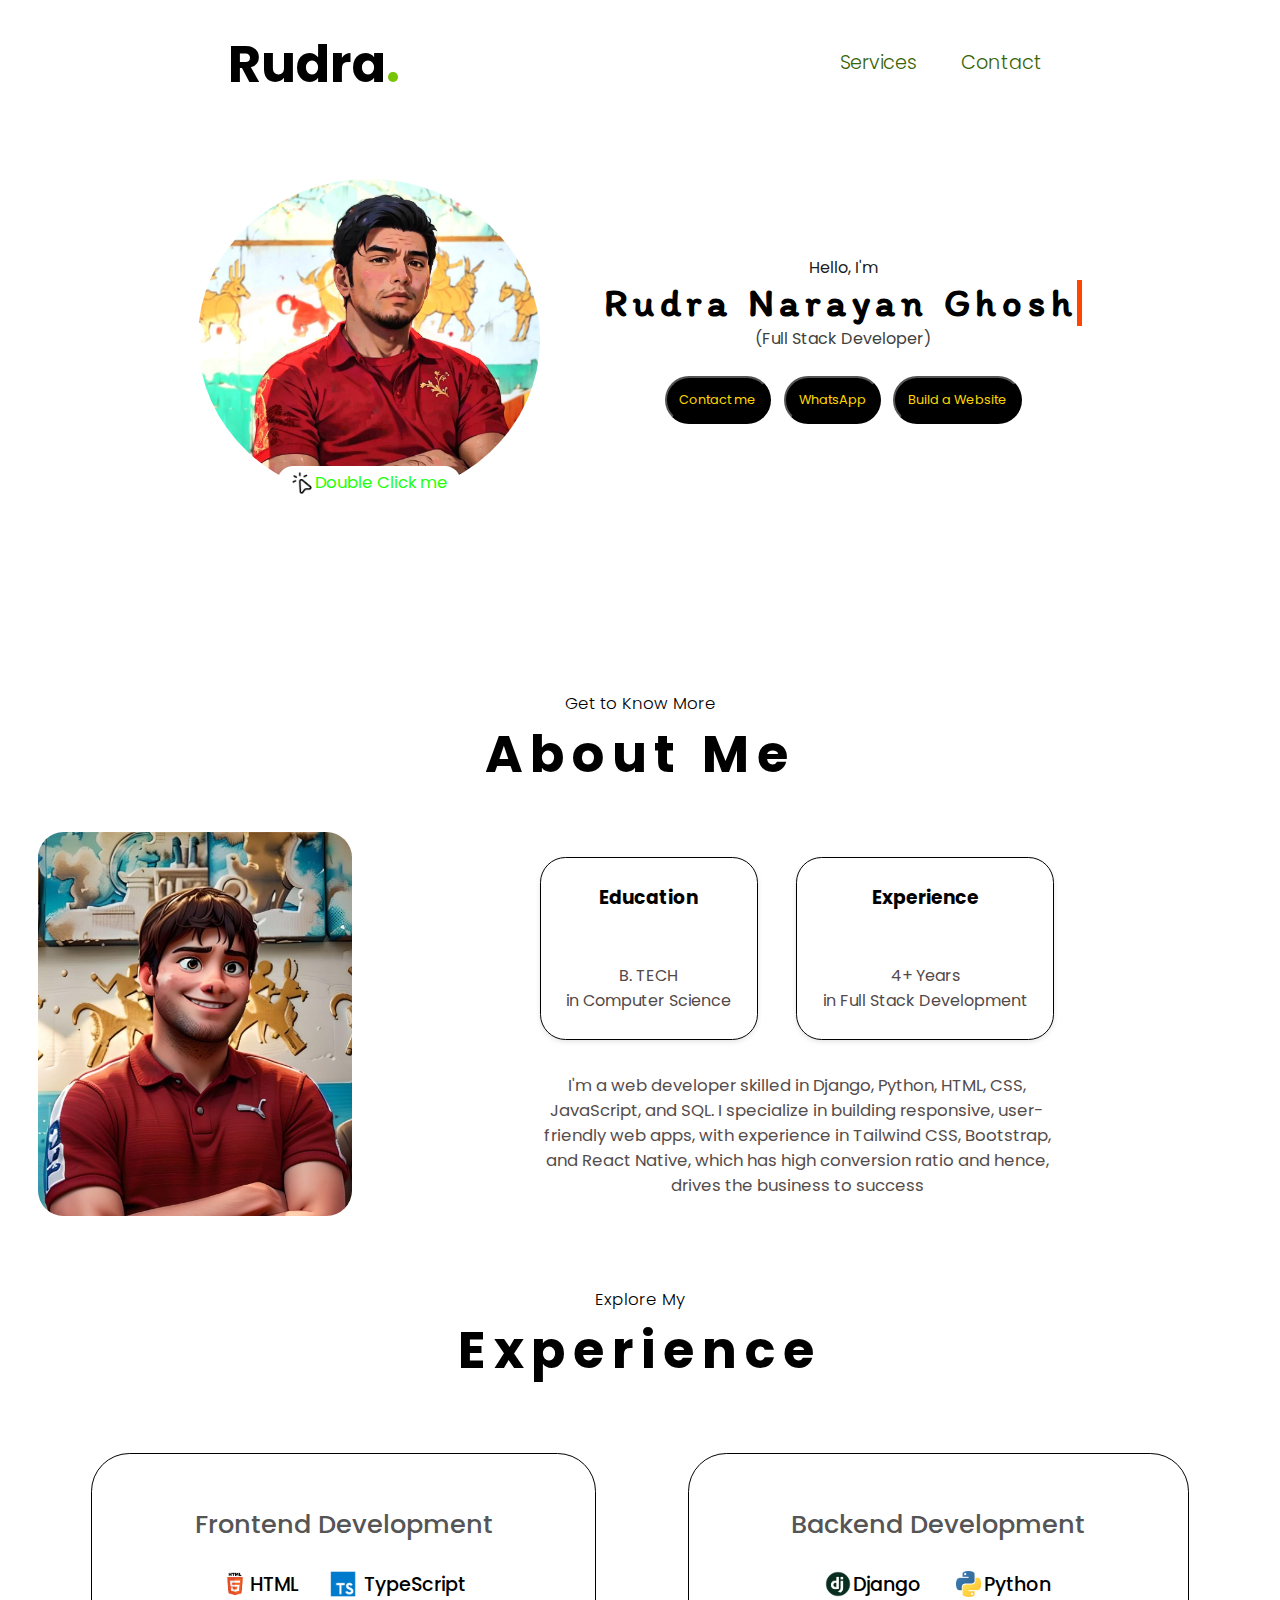
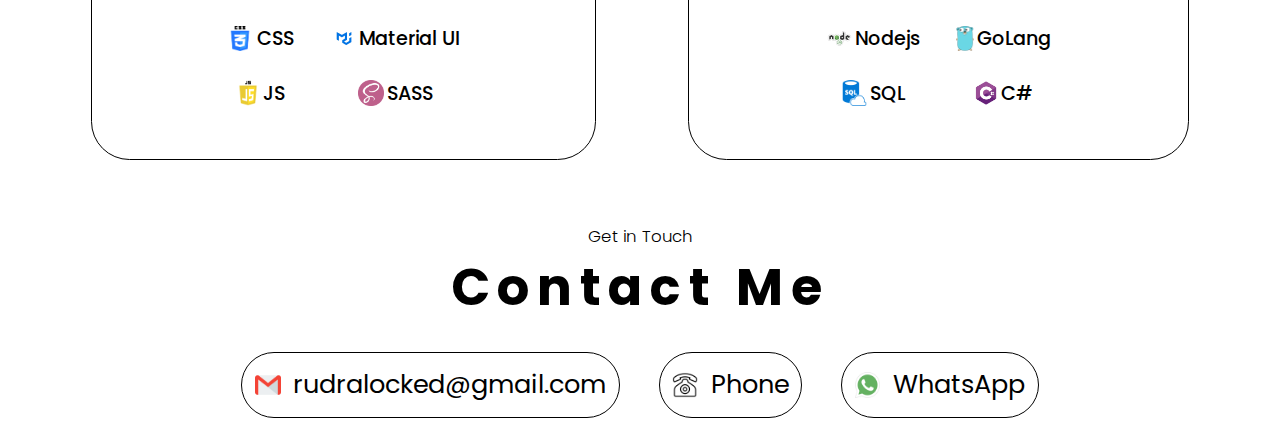
==== index.html @ 36b6c4e5 "removed about nav" ====
<!DOCTYPE html>
<html lang="en">

<head>
    <meta charset="UTF-8">
    <meta name="viewport" content="width=device-width, initial-scale=1.0">
    <title>Portfolio</title>
    <link rel="stylesheet" href="style.css">
</head>

<body>
    <nav>
        <div id="leftnav">
            <a href="index.html">
                <h1>Rudra<span>.</span></h1>
            </a>
        </div>
        <div id="rightnav">
            <a href="services.html"><h3 class="nav-elems">Services</h3></a>
            <a href="contact.html"><h3 class="nav-elems">Contact</h3></a>
        </div>
    </nav>


    <div id="main">
        <div id="page1">

            <div id="pg1-left">
                <img src="images/rudra1.JPG" alt="Rudra (animated)" srcset="" id="facereveal"  onclick="show_me()">
                <div id="circular-text"><img src="images/cursor.png" alt=""><span>Double Click me</span></div>
            </div>

            <div id="pg1-right">
                <p>Hello, I'm</p>
                <h2>Rudra Narayan Ghosh</h2>
                <h4>(Full Stack Developer)</h4>
                <div id="pg1-right-btn">
                    <a href="contact.html"><button>Contact me</button></a>
                    <a href=" https://wa.me/917029835611?text=I'm%20inquiring%20about%20the%20development%20of%20website"><button >WhatsApp</button></a>
                    <a href="services.html"><button>Build a Website</button></a>
                </div>
            </div>

        </div>
        <div id="page2">
            <div class="pg-top">
                <h5>Get to Know More</h5>
                <h3>About Me</h3>
            </div>
            <div id="pg2-bottom">
                <div id="pg2-bottom-left">
                    <img src="images/rudra2.JPG" alt="Rudra" class="profile-image">
                </div>
                <div id="pg2-bottom-main">
                    <div id="pg2-bottom-right">
                        <div class="box">
                            <h3>Education</h3>
                            <p>B. TECH <br> in Computer Science</p>
                        </div>
                        <div class="box">
                            <h3>Experience</h3>
                            <p>4+ Years <br>in Full Stack Development</p>
                        </div>
                    </div>
                    <p class="description">
                        I'm a web developer skilled in Django, Python, HTML, CSS, JavaScript, and SQL. I specialize in
                        building responsive, user-friendly web apps, with experience in Tailwind CSS, Bootstrap, and
                        React Native, which has high conversion ratio and hence, drives the business to success
                    </p>
                </div>
            </div>

        </div>
        <div id="page3">
            <div class="pg-top">
                <h5>Explore My</h5>
                <h3>Experience</h3>
            </div>
            <div id="pg3-bottom">
                <div class="pg3-box">
                    <h4>Frontend Development</h4>
                    <div class="pg3-bottom-list">
                        <ul type="none">
                            <li><img src="images/html.png" alt="">HTML</li>
                            <li><img src="images/css.png" alt="">CSS</li>
                            <li><img src="images/js.png" alt="">JS</li>
                        </ul>
                        <ul type="none">
                            <li><img src="images/typescript.png" alt="">TypeScript</li>
                            <li><img src="images/materialui.jpg" alt="">Material UI</li>
                            <li><img src="images/sass.png" alt="">SASS</li>
                        </ul>
                    </div>
                </div>
                <div class="pg3-box">
                    <h4>Backend Development</h4>
                    <div class="pg3-bottom-list">
                        <ul type="none">
                            <li><img src="images/djanog.png" alt="">Django</li>
                            <li><img src="images/nodejs.png" alt="">Nodejs</li>
                            <li><img src="images/sql.png" alt="">SQL</li>
                        </ul>
                        <ul type="none">
                            <li><img src="images/python.png" alt="">Python</li>
                            <li><img src="images/golang.png" alt="">GoLang</li>
                            <li><img src="images/csharp.png" alt="">C#</li>
                        </ul>
                    </div>
                </div>
            </div>
        </div>
        <div id="page4">
            <div class="pg-top">
                <h5>Get in Touch</h5>
                <h3>Contact Me</h3>
            </div>
            <div class="contactme">
                <a href="mailto:rudralocked@gmail.com"><img src="images/gmail.png" alt=""> rudralocked@gmail.com</a>
                <a href="tel:917029835611"><img src="images/phone.png" alt="">Phone</a>
                <a href="https://wa.me/917029835611?text=I'm%20inquiring%20about%20the%20development%20of%20website"><img src="images/whatsapp.png" alt="">WhatsApp</a>
            </div>
        </div>
    </div>
    <script src="script.js"></script>
</body>

</html>
---- style.css ----
@import url('https://fonts.googleapis.com/css2?family=Bad+Script&family=Poppins:ital,wght@0,100;0,200;0,300;0,400;0,500;0,600;0,700;0,800;0,900;1,100;1,200;1,300;1,400;1,500;1,600;1,700;1,800;1,900&display=swap');
@import url('https://fonts.googleapis.com/css2?family=Itim&display=swap');
*{
    padding: 0;
    margin: 0;
    font-family: "Poppins", sans-serif;
}
html,body{
    width: 100%;
    height: 100%;
}

nav{
    display: flex;
    justify-content: space-around;
    margin: 2vw;
    align-items: center;
}
a{
    text-decoration: none;
    color: black;
}
#rightnav{
    display: flex;
    align-items: center;
}
#rightnav h3{
    font-size: 1.5vw;
    font-weight: 300;
    margin-left: 2vw;
    cursor: pointer;
}
.nav-elems{
    background: linear-gradient(currentColor 0 0) 
    bottom left/
    var(--underline-width, 0%) 0.1em
    no-repeat;
    color: rgb(55, 100, 4);
    display: inline-block;
    padding: 0 .5em 0.2em;
    text-decoration: none;
    transition: background-size 0.5s;
}
.nav-elems:hover{
    --underline-width: 100%;
    color:  rgb(21, 37, 2);;
}

#leftnav{
    font-size: 2vw;
    display: flex;
    align-items: center;
    color: rgb(0, 0, 0);
}
#leftnav h1>span{
    color: rgb(120, 196, 6);
    font-size: 4vw;
}
#leftnav h1:hover{
    font-size: 3vw;
    cursor: pointer;
}


#page1{
    margin-top: 6vw;
    width: 100%;
    height: 100%;
    display: flex;   
    justify-content: center;
    align-items: center;
}
#pg1-left{
    display: flex;
    align-items: center;
    justify-content: center;
    cursor: pointer;
    position: relative;
}
#circular-text{
    position: absolute;
    display: flex;
    background-color: white;
    border-radius: 2vw;
    color: rgb(35, 255, 6);
    bottom: 0;
    padding: 0.3vw 1vw;
    align-items: center;
    font-size: 1.3vw;
}
#circular-text img{
    height: 2vw !important; 
    width: auto;
}
#pg1-left img{
    height: 25vw;
    width: auto;
    border-radius: 50%;
    cursor: pointer;
}
#pg1-right{
    display: flex;
    flex-direction: column;
    align-items: center;
    justify-content: center;
    text-align: center;
    margin-left: 5vw;
}
#pg1-right p{
    color: rgb(29, 28, 28);
}
#pg1-right h2{
    color: rgb(0, 0, 0);
    font-size: 3vw;
    font-family: "Itim", cursive;
    overflow: hidden;
    border-right: .15em solid orangered;
    white-space: nowrap;
    margin: 0 auto;
    letter-spacing: .15em;
    animation: 
        typing 5s steps(40,end) infinite alternate,
        blink-caret .75s step-end infinite;
}

@keyframes typing {
    0% { width: 0; }
    90% { width: 100%; } /* Fully typed out */
    100% { width: 100%; }
}

@keyframes blink-caret{
    50% { border-color: transparent; }
}


#pg1-right h4{
    color: rgb(64, 65, 60);
    font-weight: 400;
}

#pg1-right button{
    margin-top: 2vw;
    font-size: 1vw;
    color: gold;
    background-color: black;
    padding: 1vw;
    border-radius: 2vw;
}
#pg1-right button:hover{
    background-color: gold;
    color: black;
    transition: all ease-in-out 0.6s;
    box-shadow: 0.5vw 0.5vw;
} 
#pg1-right-btn{
    display: flex;
    gap: 1vw;
}


#page2{
    width: 100%;
    height: 100%;
    margin-top: 15vw;
}
.pg-top{
    text-align: center;
}
.pg-top h5{
    font-size: 1.3vw;
    font-weight: 300;
}
.pg-top h3{
    font-size: 4vw;
    font-size: 500;
    white-space: nowrap;
    margin: 0 auto;
    letter-spacing: .15em;
    overflow: hidden;
    animation: 
        typing 3.5s steps(40,end) infinite alternate,
        blink-caret .75s step-end infinite;
}
#pg2-bottom {
    display: flex;
    justify-content: space-around;
    margin: 3vw;
    align-items: center;
}


.profile-image { /* Responsive image */
    height: 30vw; /* Maintain aspect ratio */
    border-radius: 2vw; /* Optional: round the corners */
}

#pg2-bottom-right {
    flex: 2; /* Allow the right container to take more space */
    display: flex;
    justify-content: space-evenly;
    gap: 3vw;
}

.box {
    border: 1px solid black; /* Light border for boxes */
    text-align: center;
    padding: 2vw; /* Padding inside the boxes */
    margin-bottom: 20px; /* Space below each box */
    border-radius: 2vw; /* Rounded corners */
    box-shadow: 0 2px 5px rgba(0, 0, 0, 0.1); /* Optional: subtle shadow */
    cursor: pointer;
}

.box h3 {
    margin: 0 0 4vw; /* Space below the heading */
}
.box p{
    color: rgb(83, 73, 73);
}
.box:hover{
    color: white;
    background-color: black;
    transition: all ease-in-out 0.6s;
}
.description {
    font-size: 1.3vw; /* Adjust font size */
    text-align: center;
    width: 60%;
    color: rgb(85, 76, 76);
}

#pg2-bottom-main{
    display: flex;
    flex-direction: column;
    justify-content: center;
    align-items: center;
    gap:1vw;
}
#page3{
    margin-top: 5vw;
}
#pg3-bottom{
    display: flex;
    width: 100%;
    justify-content: space-evenly;
    align-items: center;
    margin-top: 5vw;
}
.pg3-box{
    border: 1px solid black;
    border-radius: 3vw;
    padding: 4vw 8vw;
}
.pg3-bottom-list{
    display: flex;
    justify-content: space-evenly;

}
.pg3-box h4{
    font-size: 2vw;
    font-weight: 500;
    color: #555555;
}
.pg3-box ul li{
    display: flex;
    align-items: center;
    justify-content: center;
    font-size: 1.5vw;
    font-weight: 500;
    margin-top: 2vw;
}
.pg3-box ul li img{
    height: 2vw;
    width: auto;
    margin-right: 0.2vw;
}
.pg3-box img{
    width: 3vw;
}

#page4{
    margin-top: 5vw;
}
.contactme{
    display: flex;
    justify-content: center;
    align-items: center;
    gap: 3vw;
    padding: 2vw;
    box-shadow: 0.5vw 0.5vw;
}
.contactme a{
    display: flex;
    justify-content: center;
    align-items: center;
    font-size: 2vw;
    text-decoration: none;
    color: black;
    border: 1px solid black;
    border-radius: 25vw;
    padding: 1vw;
}
.contactme img{
    width: 2vw;
    margin-right: 1vw;
}
.active{
    text-decoration: underline;
}
#head{
    background-image: url('images/about-head.jpg');
    background-size: cover;
    width: 100vw;
    height: 100vh;
    display: flex;
    justify-content: center;
    align-items: center;
    text-align: center;
    position: relative;
}
#head h1{
    font-size: 3vw;
    color: rgb(255, 255, 255);
    position: absolute;
    z-index: 2;
}
#head h1 span{
    color: rgb(255, 217, 0);
}
#head img{
    z-index: 2;
    bottom: 1vw;
    position: absolute;
}
.overlay {
    position: absolute; /* Position overlay absolutely */
    top: 0;
    left: 0;
    right: 0;
    bottom: 0;
    background-color: rgba(0, 0, 0, 0.767); /* Black with 50% opacity */
    z-index: 1; /* Make sure overlay is above the background */
}

#about-body{
    margin: 3vw;
    display: flex;
    flex-direction: column;
    justify-content: center;
    align-items: center;
    text-align: center;
}
#about-body h1{
    font-size: 8vw;
}
#about-body h4{
    font-size: 1.5vw;
    font-weight: 400;
}
#about-body p{
    font-size: 2vw;
    margin: 2vw;
}
#about-body li{
    font-size: 1.5vw;
    margin: 3vw;
}

#services-body{
    display: flex;
    justify-content: space-evenly;
    text-align: center;
    align-items: center;
    margin-bottom: 10vw;
}
#service-left h1{
    font-size: 2.5vw;
}
#service-left h4{
    font-size: 1vw;
    font-weight: 400;
}
#service-left h5{
    font-size: 1.5vw;
    margin: 4vw;
    color: rgb(9, 80, 9);
}
#service-left li{
    display: flex;
    align-items: center;
    justify-content:flex-start;
    gap: 1vw;
    font-size: 1.5vw;

}
#service-left img{
    width: 2vw;
}




#service-middle h1{
    font-size: 2.5vw;
}
#service-middle h4{
    font-size: 1vw;
    font-weight: 400;
}
#service-middle h5{
    font-size: 1.5vw;
    margin: 2vw;
    color: rgb(9, 80, 9);
}
#service-middle li{
    display: flex;
    align-items: center;
    justify-content:flex-start;
    gap: 1vw;
    font-size: 1.5vw;

}
#service-middle img{
    width: 2vw;
}
#service-right h1{
    font-size: 2.5vw;
}
#service-right h5{
    font-size: 1.5vw;
    margin: 2vw;
    color: rgb(9, 80, 9);
}
.services-whatsapp{
    display: flex;
    justify-content: center;
    align-items: center;
}
.services-whatsapp img{
    width: 20vw !important;
}

.col-md-3 {
    width: 100%;
    max-width: 400px; /* Limits the width for better readability */
    background-color: #f8f9fa;
    border-radius: 8px;
    padding: 20px;
    box-shadow: 0 4px 8px rgba(0, 0, 0, 0.1);
}

/* Heading Styling */
.footer-heading {
    font-size: 1.5rem;
    font-weight: bold;
    margin-bottom: 1.5rem;
    color: #333;
    text-align: center; /* Center the heading text */
}

/* Form Styling */
.form-consultation .form-group {
    margin-bottom: 1rem;
}

.form-consultation .form-control {
    border: 1px solid #ced4da;
    border-radius: 5px;
    padding: 0.8rem;
    font-size: 1rem;
    color: #495057;
    transition: border-color 0.3s ease, box-shadow 0.3s ease;
}

.form-consultation .form-control:focus {
    border-color: #80bdff;
    box-shadow: 0 0 5px rgba(128, 189, 255, 0.5);
    outline: none;
}

/* Button Styling */
.form-consultation .submit {
    background-color: #007bff;
    color: #fff;
    font-weight: bold;
    border: none;
    padding: 0.8rem;
    cursor: pointer;
    transition: background-color 0.3s ease;
    border-radius: 5px;
}

.form-consultation .submit:hover {
    background-color: #0056b3;
}

#contactform{
    display: flex;
    flex-direction: column;
    justify-content: center;
    align-items: center;
    text-align: center;
    margin-bottom: 10vw;
}
/* Flex layout for phone number and country code */
.phone-group {
    display: flex;
    gap: 10px; /* Space between country code and phone number */
}

.country-code {
    width: 15%; /* Adjust width as needed for the country code field */
    max-width: 80px;
    text-align: center;
}

.phone-number {
    width: 75%; /* Remaining space for the phone number field */
}

/* Container Styling */
.col-md-3 {
    background-color: #f8f9fa;
    border-radius: 8px;
    padding: 20px;
    box-shadow: 0 4px 8px rgba(0, 0, 0, 0.1);
}

/* Heading Styling */
.footer-heading {
    font-size: 1.5rem;
    font-weight: bold;
    margin-bottom: 1.5rem;
    color: #333;
    text-align: center;
}

/* Form Styling */
.form-consultation .form-group {
    margin-bottom: 1rem;
}

.form-consultation .form-control {
    border: 1px solid #ced4da;
    border-radius: 5px;
    padding: 0.8rem;
    font-size: 1rem;
    color: #495057;
    transition: border-color 0.3s ease, box-shadow 0.3s ease;
}

.form-consultation .form-control:focus {
    border-color: #80bdff;
    box-shadow: 0 0 5px rgba(128, 189, 255, 0.5);
    outline: none;
}

/* Button Styling */
.form-consultation .submit {
    background-color: #007bff;
    color: #fff;
    font-weight: bold;
    border: none;
    padding: 0.8rem;
    cursor: pointer;
    transition: background-color 0.3s ease;
    border-radius: 5px;
}

.form-consultation .submit:hover {
    background-color: #0056b3;
}

/* Responsive Adjustments */
@media (max-width: 768px) {
    .footer-heading {
        font-size: 1.2rem;
    }
    .form-group{
        max-width: 80vw;
    }
    #message{
        width: 90vw;
    }
    #contactform{
        margin-left: 2vw;
    }
}

/* Responsive Padding Adjustments */
@media (max-width: 768px) {
    .col-md-3 {
        padding: 15px;
    }
    .footer-heading {
        font-size: 1.2rem;
    }
}
@media screen and (max-width: 600px) {
    #rightnav h3{
        font-size: 2.5vw;
    }
    #leftnav{
        font-size: 2.5vw;
    }
    #leftnav h1>span{
        font-size: 4vw;
    }
    #page1{
        flex-direction: column;
        margin-top: 10vw;
    }
    #circular-text{
        font-size: 3vw;
        color: rgb(35, 255, 6);
        padding: 1vw;
    }
    #circular-text img{
        height: 4vw !important; 
        width: auto;
    }
    #pg1-left{
        margin-bottom: 5vw;
    }
    #pg1-left img{
        height: 60vw;
        width: auto;
    }
    #pg1-right{
        margin-left: 0;
    }
    #pg1-right h2{
        font-size: 7vw;
        margin: 2vw 0;
    }
    #pg1-right h4{
        font-size: 2vw;
    }
    #pg1-right p{
        font-size: 4vw;
    }
    #pg1-right button{
        font-size: 3vw;
        margin-top: 4vw;
        padding: 2vw;
        margin: 5vw 2vw;
    }
    .pg-top h5{
        font-size: 3vw;
    }
    .pg-top h3{
        font-size: 8vw;
    }
    .box h3{
        font-size: 3vw;
    }
    .box p{
        font-size: 2.5vw;
    }
    .description{
        font-size: 3vw;
        margin-bottom: 8vw;
    }
    #pg2-bottom{
        flex-direction: column;
    }
    #pg2-bottom-left img{
        height: 50vw;
        margin: 4vw;
    }
    #pg3-bottom{
        flex-direction: column;
        gap: 4vw;
    }
    .pg3-box h4{
        font-size: 4vw;
    }
    .pg3-box ul li{
        font-size: 3vw;
    }
    .pg3-box ul li img{
        height: 3vw;
    }
    .contactme{
        flex-direction: column;
    }
    .contactme a{
        font-size: 3vw;
        padding: 3vw;
    }
    .contactme img{
        width: 4vw;
    }
    #services-body{
        flex-direction: column;
    }
    #service-left{
        margin: 10vw;
    }
    #service-left h1{
        font-size: 8vw;
    }
    #service-left h4{
        font-size: 3vw;
    }
    #service-left h5{
        font-size: 5vw;
    }
    #service-left li{
        justify-content: center;
        font-size: 4vw;
        margin-top: 1vw;
    }
    #service-left img{
        width: 5vw;
    }
    .services-whatsapp{
        margin: 10vw;
    }
    .services-whatsapp img{
        width: 40vw !important;
    }
    
    #service-middle{
        margin: 10vw;
    }
    #service-middle h1{
        font-size: 8vw;
    }
    #service-middle h4{
        font-size: 3vw;
    }
    #service-middle h5{
        font-size: 5vw;
    }
    #service-middle li{
        justify-content: center;
        font-size: 4vw;
        margin-top: 1vw;
    }
    #service-middle img{
        width: 5vw;
    }
    #service-right{
        margin: 10vw;
    }
    #service-right h1{
        font-size: 6vw;
    }
    
    #service-right h4{
        font-size: 3vw;
    }
    #service-right h5{
        font-size: 4vw;
    }
    #head img{
        bottom: 5vw;
        height: 10vw;
    }
    #head{
        height: 30vh;
    }
}
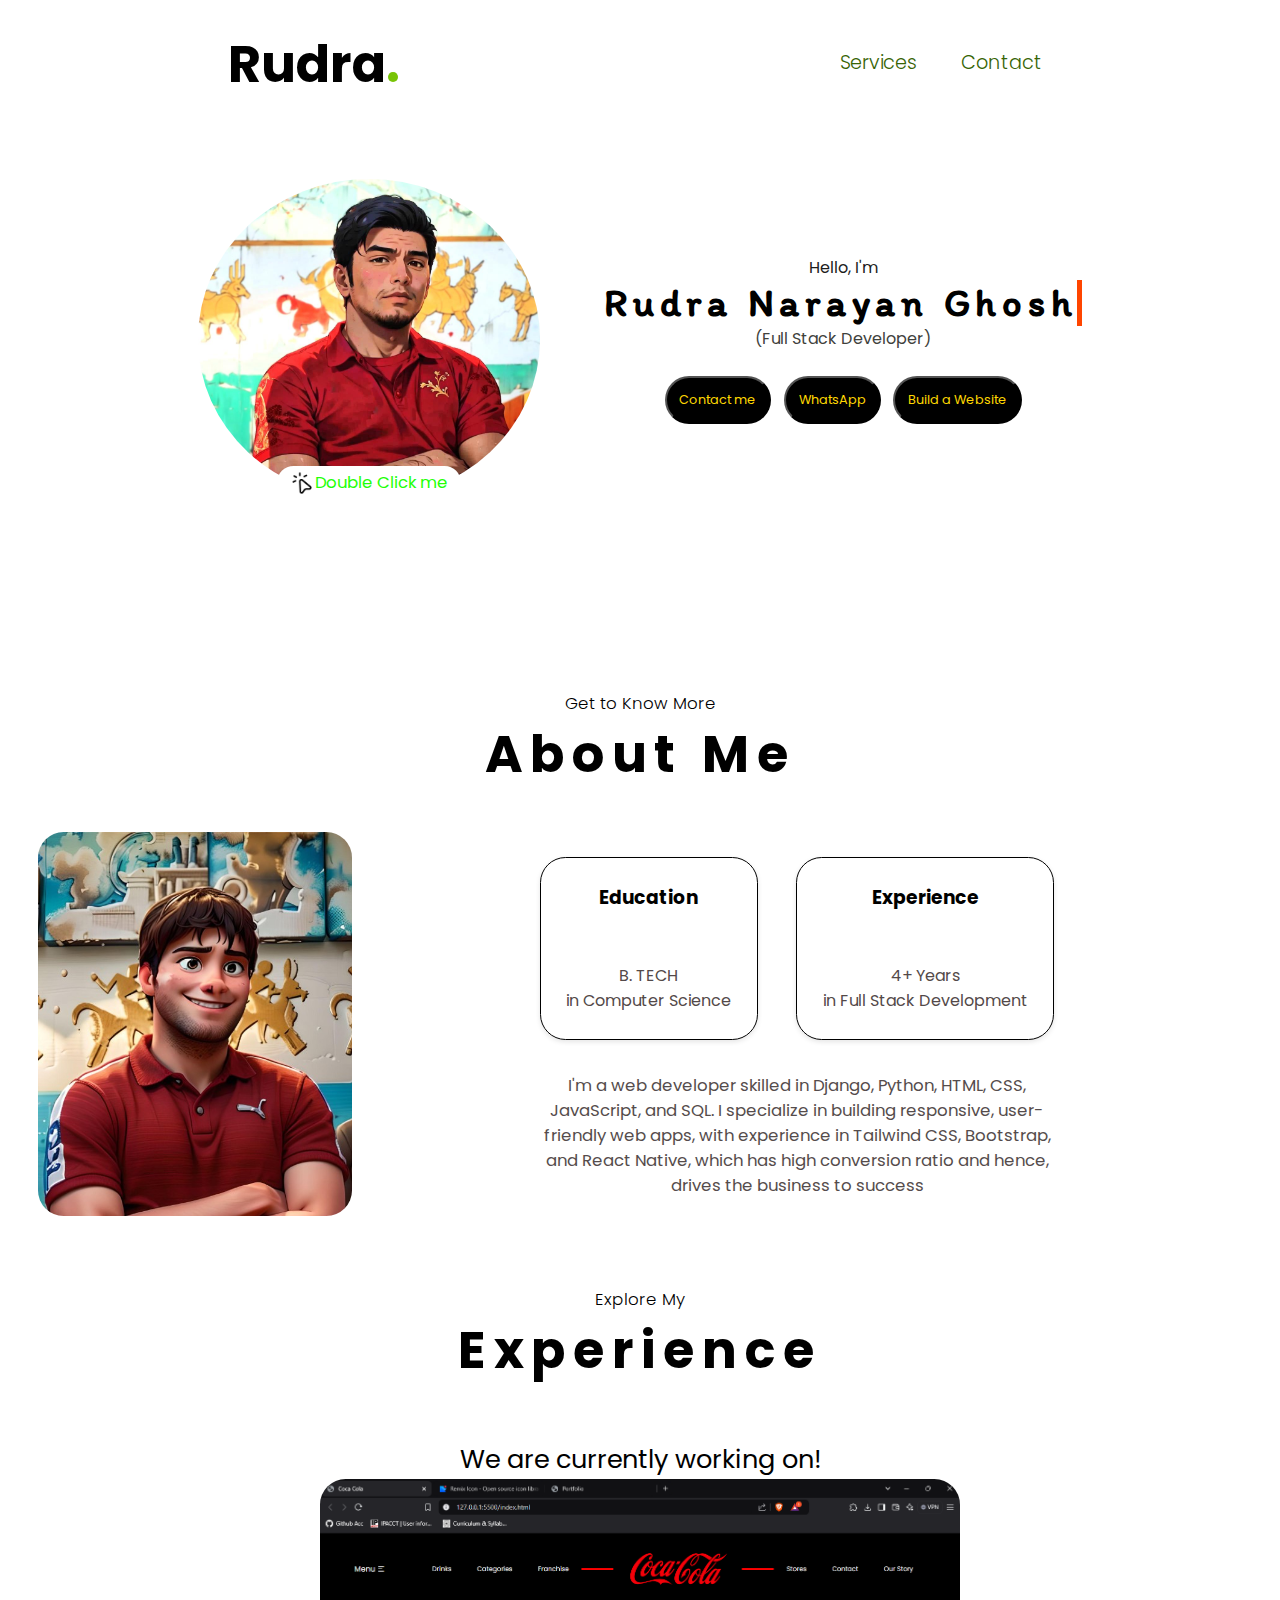
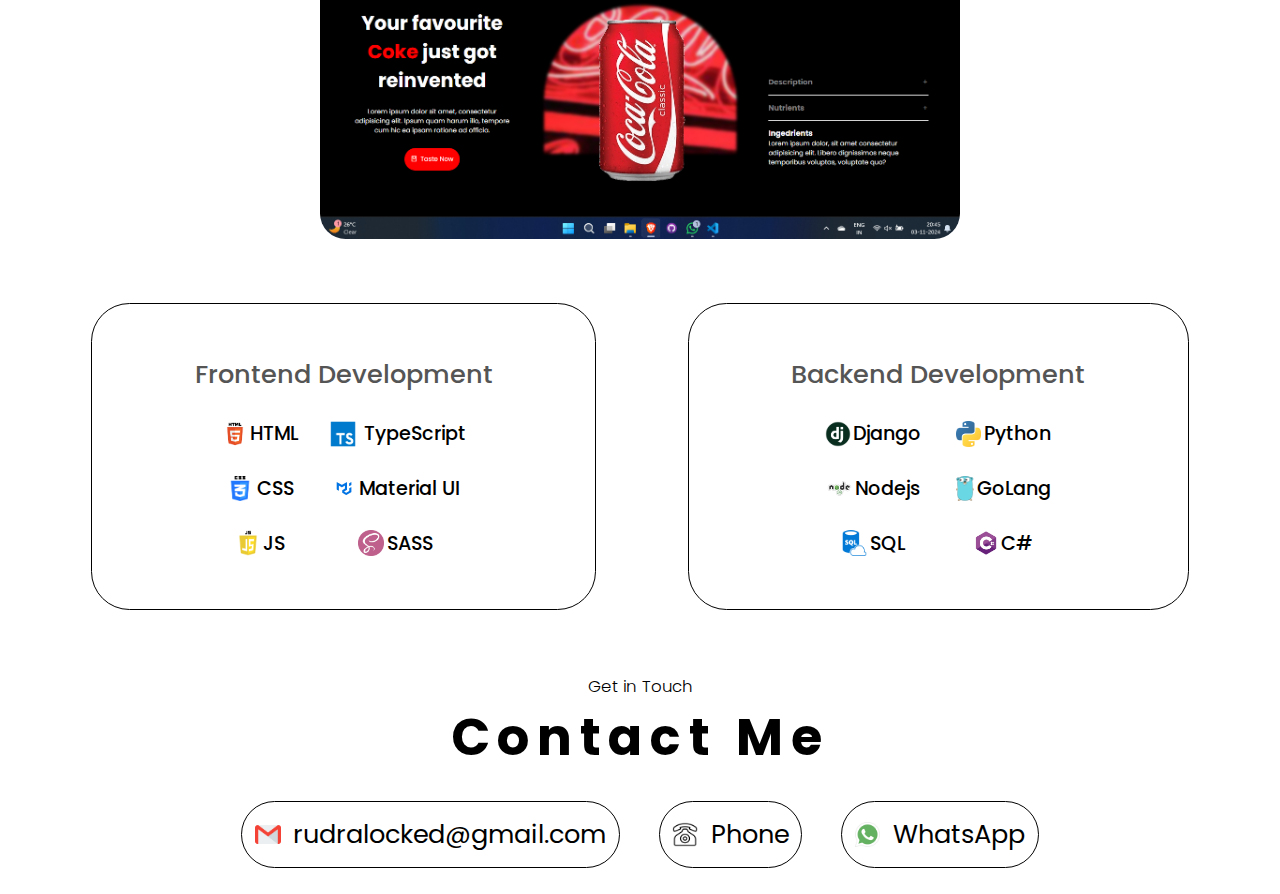
==== commit 53ed996e: "added currently working section" ====
--- a/index.html
+++ b/index.html
@@ -71,10 +71,15 @@
             </div>
 
         </div>
+        
         <div id="page3">
             <div class="pg-top">
                 <h5>Explore My</h5>
                 <h3>Experience</h3>
+            </div>
+            <div id="pg3-middle">
+                <h3>We are currently working on!</h3>
+                <img src="images/cocacolawork.png" alt="">
             </div>
             <div id="pg3-bottom">
                 <div class="pg3-box">
--- a/style.css
+++ b/style.css
@@ -240,6 +240,21 @@
 #page3{
     margin-top: 5vw;
 }
+#pg3-middle{
+    margin: 4vw;
+    display: flex;
+    flex-direction: column;
+    align-items: center;
+    justify-content: center;
+}
+#pg3-middle h3{
+    font-weight: 400;
+    font-size: 2vw;
+}
+#pg3-middle img{
+    width: 50vw;
+    border-radius: 2vw;
+}
 #pg3-bottom{
     display: flex;
     width: 100%;
@@ -762,4 +777,13 @@
     #head{
         height: 30vh;
     }
+    #pg3-middle{
+        margin-bottom: 20vw;
+    }
+    #pg3-middle img{
+        width: 90vw;
+    }
+    #pg3-middle h3{
+        font-size: 5vw;
+    }
 }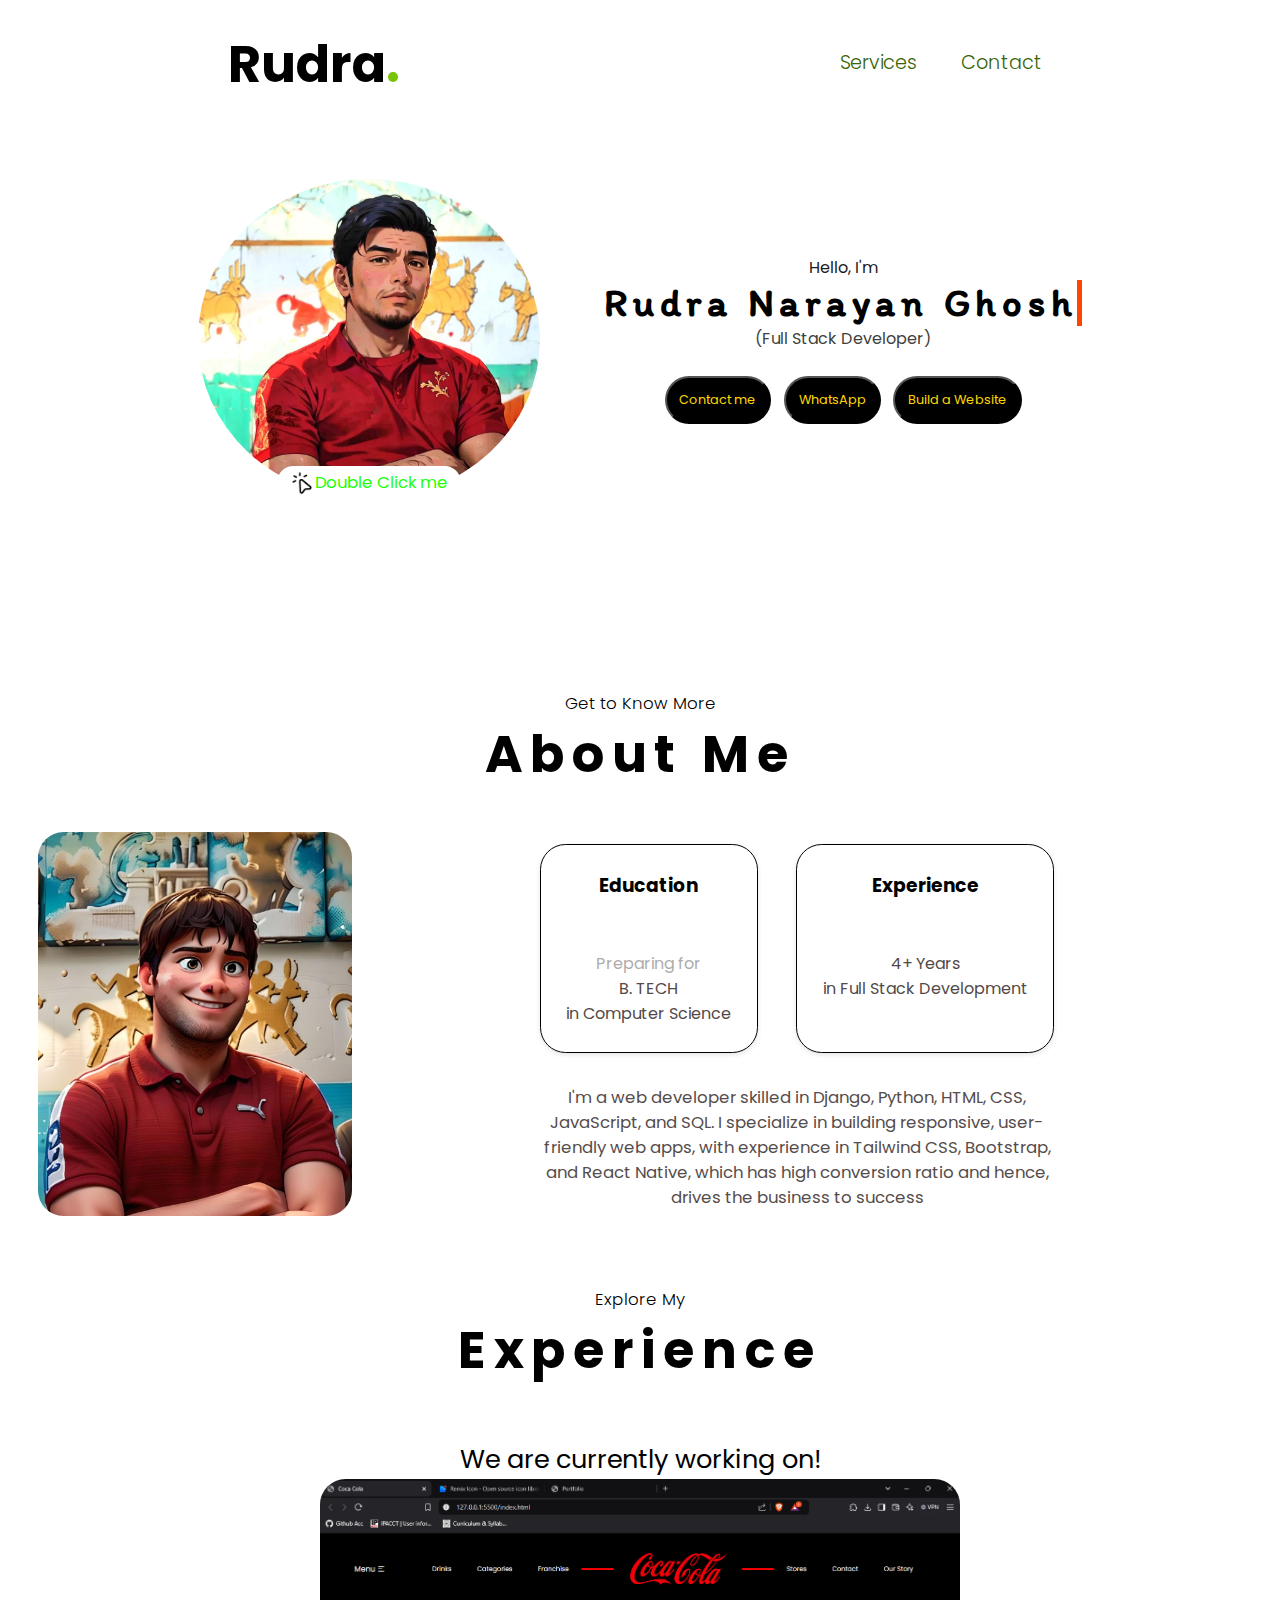
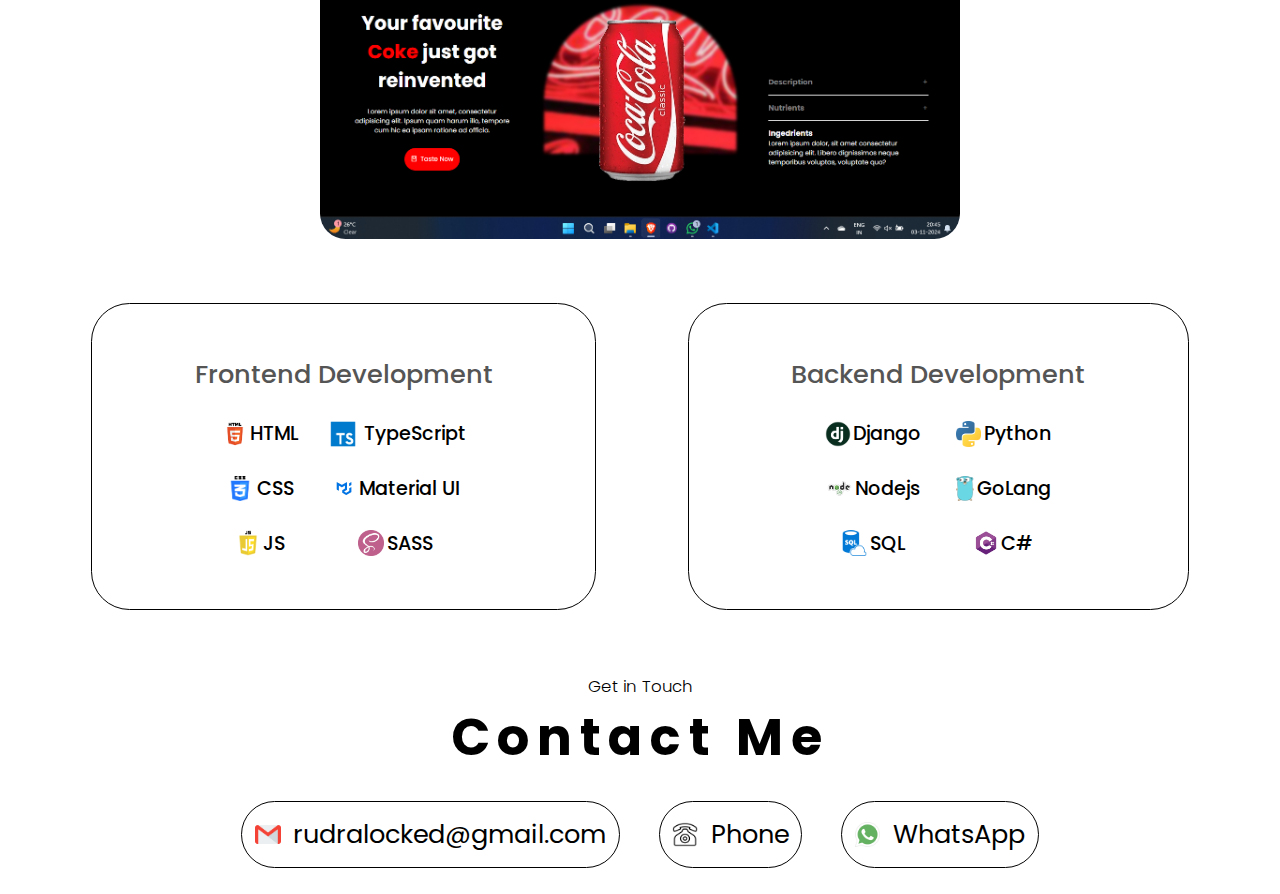
==== commit d23652ed: "Update index.html" ====
--- a/index.html
+++ b/index.html
@@ -7,6 +7,15 @@
     <title>Portfolio</title>
     <link rel="stylesheet" href="style.css">
 </head>
+<!-- Google tag (gtag.js) -->
+<script async src="https://www.googletagmanager.com/gtag/js?id=G-90ZT2G4223"></script>
+<script>
+  window.dataLayer = window.dataLayer || [];
+  function gtag(){dataLayer.push(arguments);}
+  gtag('js', new Date());
+
+  gtag('config', 'G-90ZT2G4223');
+</script>
 
 <body>
     <nav>
@@ -55,6 +64,7 @@
                     <div id="pg2-bottom-right">
                         <div class="box">
                             <h3>Education</h3>
+                            <p style="color: rgb(173, 172, 172);">Preparing for</p>
                             <p>B. TECH <br> in Computer Science</p>
                         </div>
                         <div class="box">
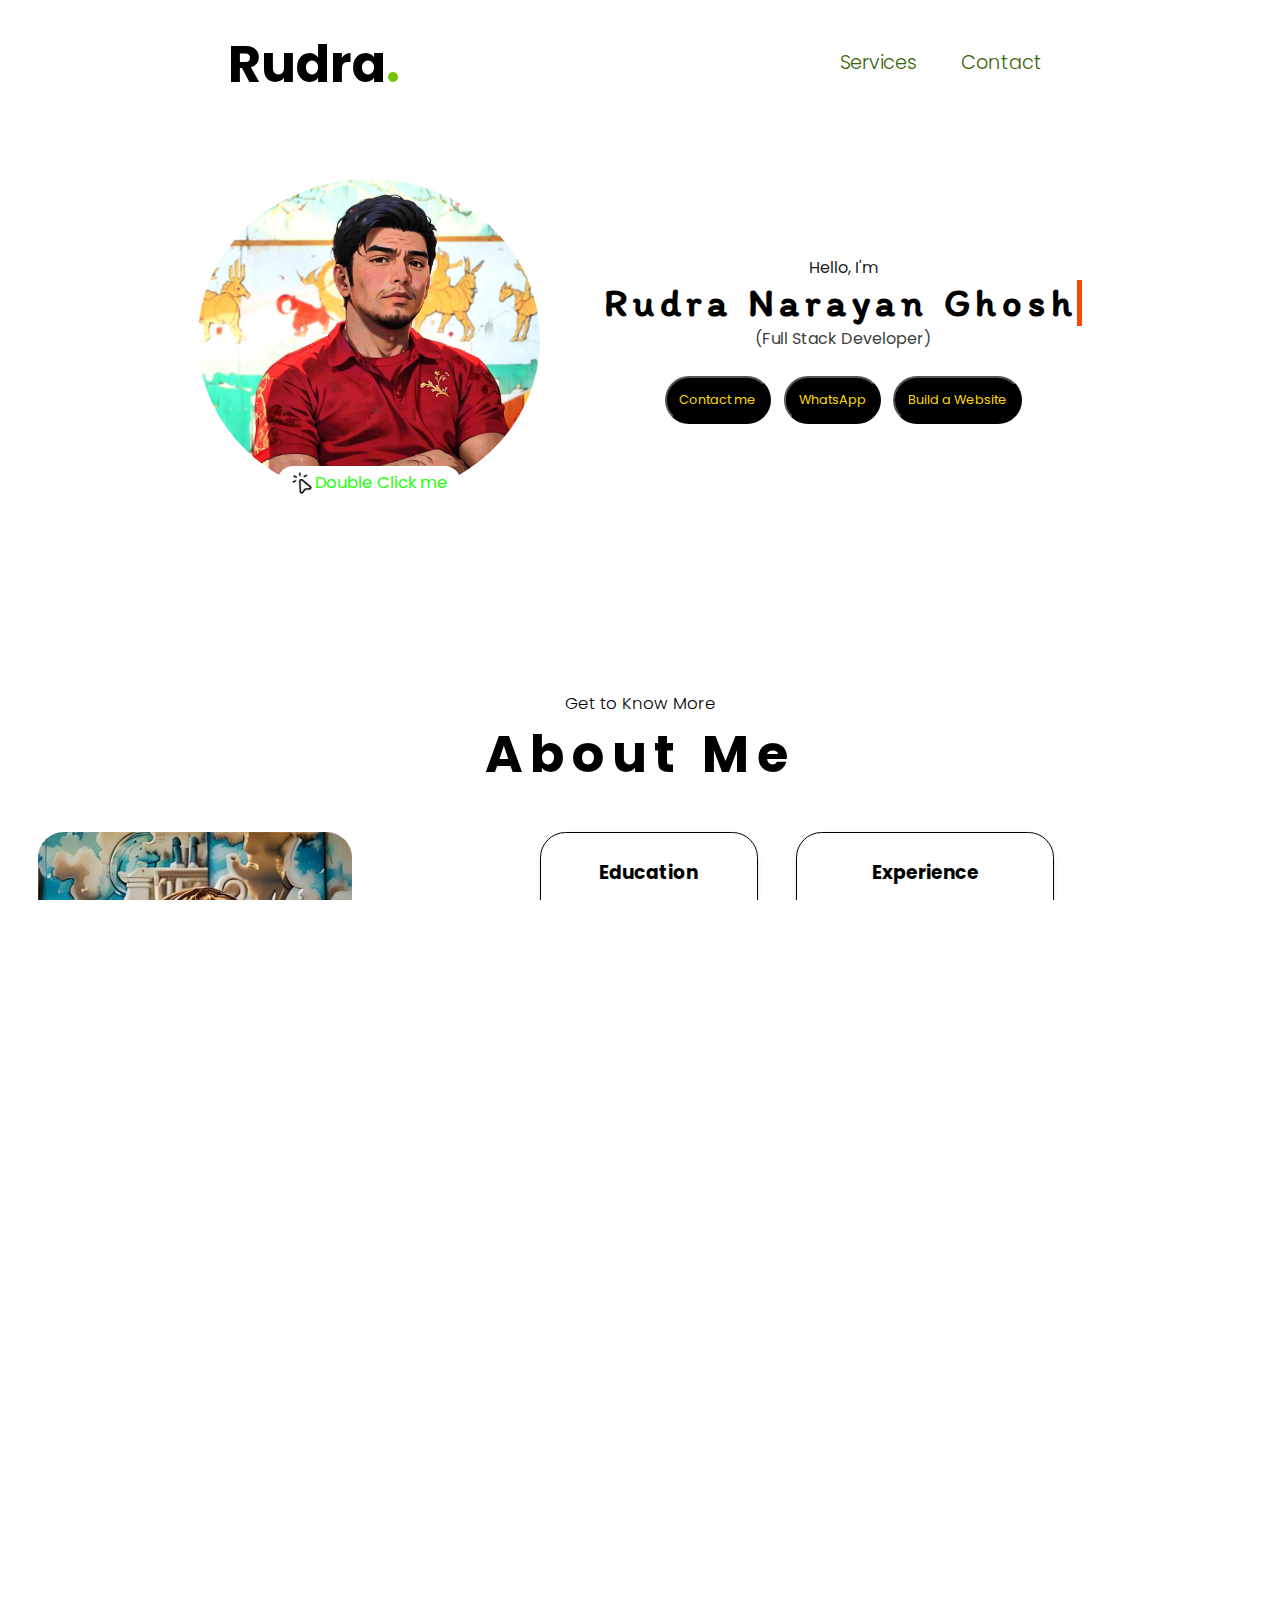
==== commit ad0b8c6a: "added work exp" ====
--- a/index.html
+++ b/index.html
@@ -5,7 +5,9 @@
     <meta charset="UTF-8">
     <meta name="viewport" content="width=device-width, initial-scale=1.0">
     <title>Portfolio</title>
+    
     <link rel="stylesheet" href="style.css">
+    <link rel="stylesheet" href="https://unpkg.com/swiper/swiper-bundle.min.css" />
 </head>
 <!-- Google tag (gtag.js) -->
 <script async src="https://www.googletagmanager.com/gtag/js?id=G-90ZT2G4223"></script>
@@ -64,7 +66,7 @@
                     <div id="pg2-bottom-right">
                         <div class="box">
                             <h3>Education</h3>
-                            <p style="color: rgb(173, 172, 172);">Preparing for</p>
+                            <p style="color: rgb(173, 172, 172);">Persuing</p>
                             <p>B. TECH <br> in Computer Science</p>
                         </div>
                         <div class="box">
@@ -73,9 +75,7 @@
                         </div>
                     </div>
                     <p class="description">
-                        I'm a web developer skilled in Django, Python, HTML, CSS, JavaScript, and SQL. I specialize in
-                        building responsive, user-friendly web apps, with experience in Tailwind CSS, Bootstrap, and
-                        React Native, which has high conversion ratio and hence, drives the business to success
+                        I'm a web developer and app developer skilled in React, Node.js, Django, Python, HTML, CSS, JavaScript, and SQL. I specialize in building responsive, user-friendly web and mobile apps, with experience in Tailwind CSS, Bootstrap, and React Native, delivering solutions that drive high conversion rates and business success.
                     </p>
                 </div>
             </div>
@@ -88,8 +88,39 @@
                 <h3>Experience</h3>
             </div>
             <div id="pg3-middle">
-                <h3>We are currently working on!</h3>
-                <img src="images/cocacolawork.png" alt="">
+                <h3>Click to view them live!</h3>
+            
+                <div class="swiper-container mySwiper">
+                    <div class="swiper-wrapper">
+                        <div class="swiper-slide">
+                            <a href="https://ochi.vercel.app/" target="_blank">
+                                <img src="images/ochi.png" alt="Ochi">
+                            </a>
+                        </div>
+                        <div class="swiper-slide">
+                            <a href="https://primeexpo.netlify.app">
+                                <img src="images/primeexpo.png" alt="PrimeExpo">
+                            </a>
+                        </div>
+                        <div class="swiper-slide">
+                            <a href="underDevelopment.html">
+                                <img src="images/cocacolawork.png" alt="CocaCola Work">
+                            </a>
+                        </div>
+                        <div class="swiper-slide">
+                            <a href="https://worksstudio.netlify.app/">
+                                <img src="images/worksstudio.png" alt="work studio Work">
+                            </a>
+                        </div>
+                        <div class="swiper-slide">
+                            <a href="https://lazarev-black.vercel.app/">
+                                <img src="images/lazarev.png" alt="lazarev Work">
+                            </a>
+                        </div>
+                    </div>
+                </div>
+                
+                
             </div>
             <div id="pg3-bottom">
                 <div class="pg3-box">
@@ -103,7 +134,7 @@
                         <ul type="none">
                             <li><img src="images/typescript.png" alt="">TypeScript</li>
                             <li><img src="images/materialui.jpg" alt="">Material UI</li>
-                            <li><img src="images/sass.png" alt="">SASS</li>
+                            <li><img src="images/react.png" alt="">React</li>
                         </ul>
                     </div>
                 </div>
@@ -112,7 +143,7 @@
                     <div class="pg3-bottom-list">
                         <ul type="none">
                             <li><img src="images/djanog.png" alt="">Django</li>
-                            <li><img src="images/nodejs.png" alt="">Nodejs</li>
+                            <li><img src="images/nodejs.png" alt="">Node JS</li>
                             <li><img src="images/sql.png" alt="">SQL</li>
                         </ul>
                         <ul type="none">
@@ -137,6 +168,24 @@
         </div>
     </div>
     <script src="script.js"></script>
+    <script src="https://unpkg.com/swiper/swiper-bundle.min.js"></script>
+    <script>
+        let swiper = new Swiper(".mySwiper", {
+            effect: "coverflow",
+            grabCursor: true,
+            centeredSlides: true,
+            slidesPerView: "auto",
+            coverflowEffect: {
+                rotate: 10,
+                stretch: 10,
+                depth: 200,
+                modifier: 1,
+                slideShadows: true,
+            },
+            loop: true,
+        });
+    </script>
+
 </body>
 
 </html>--- a/style.css
+++ b/style.css
@@ -8,7 +8,32 @@
 html,body{
     width: 100%;
     height: 100%;
-}
+    overflow-x: hidden;
+}
+
+.swiper-container {
+    width: 100%;
+    padding-top: 50px;
+    padding-bottom: 50px;
+}
+
+.swiper-slide {
+    background-position: center;
+    background-size: cover;
+    /* width: 65vw;
+    height: 30vw; */
+    display: flex;
+    justify-content: center;
+    align-items: center;
+}
+
+.swiper-slide img {
+    display: block;
+    width: 100%;
+    height: 100%;
+    object-fit: cover;
+}
+
 
 nav{
     display: flex;
@@ -178,9 +203,9 @@
     margin: 0 auto;
     letter-spacing: .15em;
     overflow: hidden;
-    animation: 
+    /* animation: 
         typing 3.5s steps(40,end) infinite alternate,
-        blink-caret .75s step-end infinite;
+        blink-caret .75s step-end infinite; */
 }
 #pg2-bottom {
     display: flex;
@@ -381,13 +406,13 @@
     font-size: 1.5vw;
     margin: 3vw;
 }
-
 #services-body{
     display: flex;
     justify-content: space-evenly;
     text-align: center;
     align-items: center;
-    margin-bottom: 10vw;
+    margin: 4vw 0 10vw 0;
+
 }
 #service-left h1{
     font-size: 2.5vw;
@@ -398,7 +423,7 @@
 }
 #service-left h5{
     font-size: 1.5vw;
-    margin: 4vw;
+    margin: 2vw;
     color: rgb(9, 80, 9);
 }
 #service-left li{
